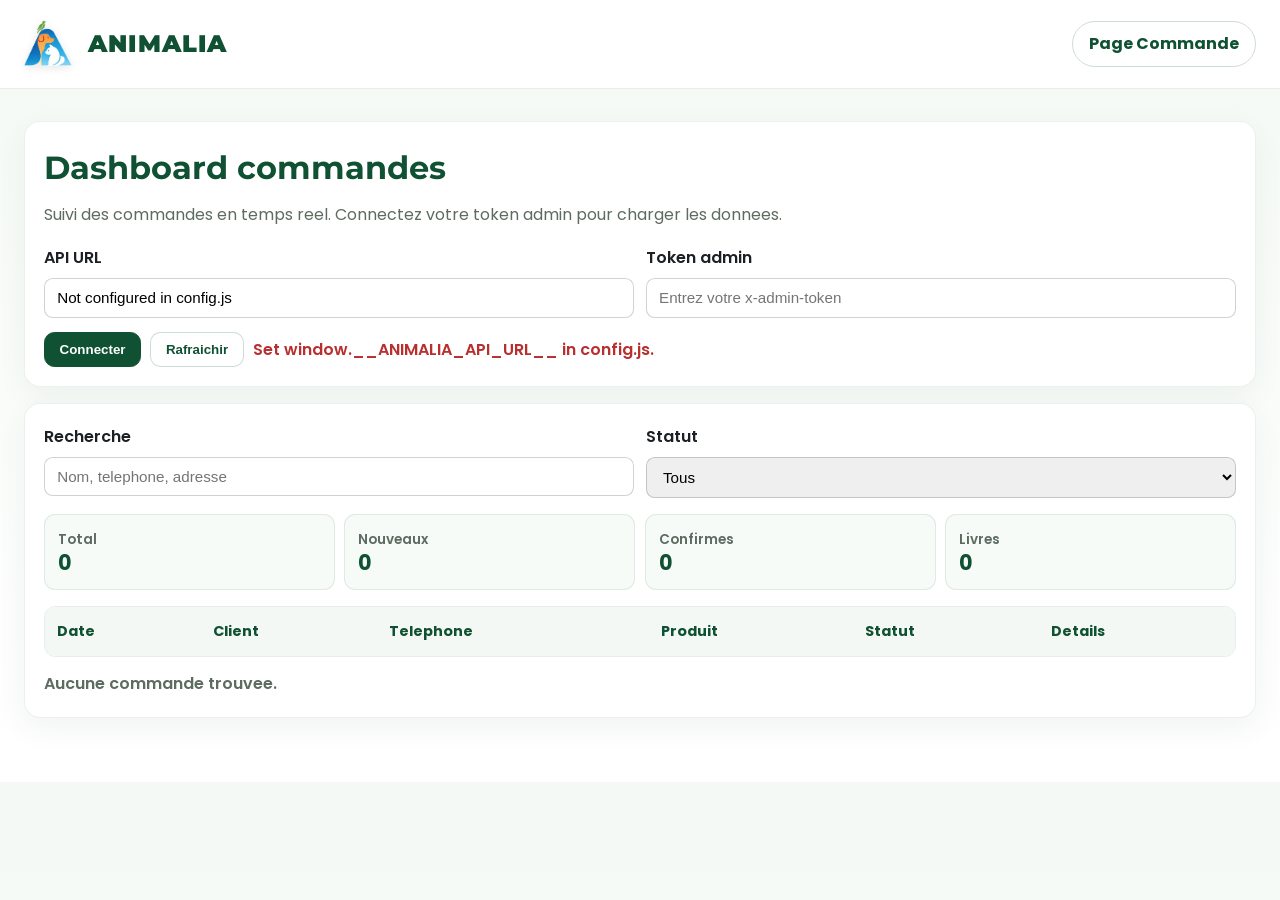
==== admin.html @ 5d36bc20 "feat: add orders dashboard, aws serverless backend, and auto deploy workflow" ====
<!doctype html>
<html lang="fr">
  <head>
    <meta charset="UTF-8" />
    <meta name="viewport" content="width=device-width, initial-scale=1.0" />
    <title>ANIMALIA Dashboard | Commandes</title>
    <link rel="icon" href="images/logo.png" />
    <link
      rel="stylesheet"
      href="https://cdnjs.cloudflare.com/ajax/libs/font-awesome/6.4.0/css/all.min.css"
    />
    <link
      href="https://fonts.googleapis.com/css2?family=Poppins:wght@300;400;500;600;700;800;900&family=Montserrat:wght@700;800;900&display=swap"
      rel="stylesheet"
    />
    <link rel="stylesheet" href="style.css" />
    <link rel="stylesheet" href="admin.css" />
  </head>
  <body class="admin-body">
    <header class="admin-header">
      <div class="container admin-header-inner">
        <a href="index.html" class="logo">
          <img src="images/logo.png" alt="Animalia" />
          <span>ANIMALIA</span>
        </a>
        <a href="index.html#order" class="admin-home-link">Page Commande</a>
      </div>
    </header>

    <main class="admin-main">
      <div class="container">
        <section class="admin-card">
          <h1>Dashboard commandes</h1>
          <p class="subtitle">
            Suivi des commandes en temps reel. Connectez votre token admin pour
            charger les donnees.
          </p>

          <div class="auth-grid">
            <label>
              API URL
              <input id="apiUrl" type="text" readonly />
            </label>
            <label>
              Token admin
              <input
                id="adminToken"
                type="password"
                placeholder="Entrez votre x-admin-token"
              />
            </label>
          </div>

          <div class="auth-actions">
            <button id="connectBtn" class="admin-btn primary">Connecter</button>
            <button id="refreshBtn" class="admin-btn">Rafraichir</button>
            <p id="dashboardStatus" class="dashboard-status" aria-live="polite"></p>
          </div>
        </section>

        <section class="admin-card">
          <div class="controls-grid">
            <label>
              Recherche
              <input
                id="searchInput"
                type="text"
                placeholder="Nom, telephone, adresse"
              />
            </label>

            <label>
              Statut
              <select id="statusFilter">
                <option value="">Tous</option>
                <option value="new">Nouveau</option>
                <option value="confirmed">Confirme</option>
                <option value="shipped">Expedie</option>
                <option value="delivered">Livre</option>
                <option value="cancelled">Annule</option>
              </select>
            </label>
          </div>

          <div class="stats-grid">
            <article class="stat-card">
              <span>Total</span>
              <strong id="statTotal">0</strong>
            </article>
            <article class="stat-card">
              <span>Nouveaux</span>
              <strong id="statNew">0</strong>
            </article>
            <article class="stat-card">
              <span>Confirmes</span>
              <strong id="statConfirmed">0</strong>
            </article>
            <article class="stat-card">
              <span>Livres</span>
              <strong id="statDelivered">0</strong>
            </article>
          </div>

          <div class="table-wrap">
            <table>
              <thead>
                <tr>
                  <th>Date</th>
                  <th>Client</th>
                  <th>Telephone</th>
                  <th>Produit</th>
                  <th>Statut</th>
                  <th>Details</th>
                </tr>
              </thead>
              <tbody id="ordersTableBody"></tbody>
            </table>
          </div>

          <p id="emptyState" class="empty-state">Aucune commande trouvee.</p>
        </section>
      </div>
    </main>

    <script src="config.js"></script>
    <script src="admin.js"></script>
  </body>
</html>
---- style.css ----
/* style.css - Premium Restyling for ANIMALIA */
:root {
  --primary: #0f5132;
  --primary-light: #198754;
  --accent: #ffc107;
  --accent-hover: #ffb300;
  --text-main: #1c1f23;
  --text-muted: #6b7280;
  --bg-light: #f8faf9;
  --surface: #ffffff;
  --glass: rgba(255, 255, 255, 0.85);
  --glass-border: rgba(255, 255, 255, 0.4);
  --shadow-sm: 0 4px 6px rgba(0, 0, 0, 0.05);
  --shadow-lg: 0 15px 35px rgba(0, 0, 0, 0.1);
  --transition: all 0.3s cubic-bezier(0.4, 0, 0.2, 1);
}

*,
*::before,
*::after {
  box-sizing: border-box;
  margin: 0;
  padding: 0;
}

html {
  scroll-behavior: smooth;
}

body {
  font-family: "Poppins", sans-serif;
  -webkit-font-smoothing: antialiased;
  line-height: 1.7;
  color: var(--text-main);
  background-color: var(--bg-light);
  background-image:
    radial-gradient(
      circle at top right,
      rgba(25, 135, 84, 0.05) 0%,
      transparent 40%
    ),
    radial-gradient(
      circle at bottom left,
      rgba(255, 193, 7, 0.05) 0%,
      transparent 40%
    );
}

.font-montserrat {
  font-family: "Montserrat", sans-serif;
}

.container {
  max-width: 1280px;
  margin: 0 auto;
  padding: 0 1.5rem;
}

/* Header (Glassmorphism) */
header {
  position: fixed;
  top: 0;
  width: 100%;
  z-index: 100;
  background: var(--glass);
  backdrop-filter: blur(12px);
  -webkit-backdrop-filter: blur(12px);
  border-bottom: 1px solid var(--glass-border);
  transition: var(--transition);
}

header .container {
  display: flex;
  height: 5.5rem;
  align-items: center;
  justify-content: space-between;
}

.logo {
  display: flex;
  align-items: center;
  gap: 1rem;
  text-decoration: none;
}

.logo img {
  width: 48px;
  height: 48px;
  object-fit: contain;
  filter: drop-shadow(0 2px 4px rgba(0, 0, 0, 0.1));
  transition: var(--transition);
}

.logo span {
  font-family: "Montserrat", sans-serif;
  font-size: 1.5rem;
  font-weight: 900;
  color: var(--primary);
  letter-spacing: 0.05em;
}

.logo:hover img {
  transform: rotate(-5deg) scale(1.05);
}

.admin-link {
  text-decoration: none;
  font-weight: 700;
  color: var(--primary);
  border: 1px solid rgba(15, 81, 50, 0.2);
  background: rgba(255, 255, 255, 0.6);
  border-radius: 999px;
  padding: 0.55rem 1rem;
  transition: var(--transition);
}

.admin-link:hover {
  background: var(--primary);
  color: #ffffff;
  border-color: var(--primary);
}

.whatsapp-btn {
  display: inline-flex;
  align-items: center;
  gap: 0.75rem;
  background: linear-gradient(135deg, #25d366, #128c7e);
  padding: 0.75rem 1.5rem;
  border-radius: 99px;
  font-size: 0.95rem;
  font-weight: 700;
  color: white;
  text-decoration: none;
  box-shadow: 0 4px 15px rgba(37, 211, 102, 0.3);
  transition: var(--transition);
}

.whatsapp-btn:hover {
  transform: translateY(-2px);
  box-shadow: 0 6px 20px rgba(37, 211, 102, 0.4);
}

.whatsapp-btn span {
  display: none;
}
@media (min-width: 640px) {
  .whatsapp-btn span {
    display: inline;
  }
}

/* Hero Section */
.hero {
  padding: 7rem 0 3rem;
  position: relative;
}

.hero .grid {
  display: grid;
  grid-template-columns: 1fr;
  gap: 4rem;
  align-items: center;
}

@media (min-width: 1024px) {
  .hero .grid {
    grid-template-columns: 1fr 1fr;
  }
}

.product-gallery {
  position: relative;
  perspective: 1000px;
}

.gallery-wrapper {
  background: var(--surface);
  border-radius: 2rem;
  padding: 2rem;
  box-shadow: var(--shadow-lg);
  border: 1px solid rgba(255, 255, 255, 0.8);
}

.main-image {
  position: relative;
  padding-bottom: 100%;
  border-radius: 1.5rem;
  overflow: hidden;
  background: linear-gradient(to bottom right, #f8f9fa, #e9ecef);
}

.main-image img {
  position: absolute;
  top: 0;
  left: 0;
  width: 100%;
  height: 100%;
  object-fit: cover;
  transition: transform 0.5s ease;
}

.main-image:hover img {
  transform: scale(1.05);
}

.thumbnails {
  display: flex;
  gap: 1rem;
  margin-top: 1.5rem;
  justify-content: center;
}

.thumbnail {
  width: 4rem;
  height: 4rem;
  border-radius: 1rem;
  cursor: pointer;
  overflow: hidden;
  border: 2px solid transparent;
  opacity: 0.5;
  transition: var(--transition);
}

.thumbnail:hover,
.thumbnail.active {
  opacity: 1;
  border-color: var(--primary);
  transform: translateY(-2px);
  box-shadow: 0 4px 10px rgba(0, 0, 0, 0.1);
}

.thumbnail img {
  width: 100%;
  height: 100%;
  object-fit: cover;
}

/* Product Info */
.product-info h1 {
  font-family: "Montserrat", sans-serif;
  font-size: clamp(2.5rem, 5vw, 4rem);
  font-weight: 900;
  line-height: 1.1;
  color: var(--primary);
  margin-bottom: 1rem;
}

.product-info h1 span {
  background: linear-gradient(120deg, var(--primary), var(--accent));
  -webkit-background-clip: text;
  -webkit-text-fill-color: transparent;
}

.price {
  font-size: 2.5rem;
  font-weight: 800;
  color: var(--text-main);
  display: flex;
  align-items: center;
  gap: 1rem;
}

.price::after {
  content: "Promotion";
  font-size: 0.85rem;
  background: #ffebee;
  color: #d32f2f;
  padding: 0.25rem 0.75rem;
  border-radius: 99px;
  text-transform: uppercase;
  letter-spacing: 0.05em;
}

.rating-stock {
  display: flex;
  align-items: center;
  gap: 1rem;
  margin: 1.5rem 0;
  padding: 1rem;
  background: white;
  border-radius: 1rem;
  box-shadow: var(--shadow-sm);
  display: inline-flex;
}

.stars {
  display: flex;
  gap: 0.25rem;
  color: var(--accent);
}
.stars svg {
  width: 1.25rem;
  height: 1.25rem;
  fill: currentColor;
}

.in-stock {
  display: flex;
  align-items: center;
  gap: 0.5rem;
  font-weight: 600;
  color: var(--primary-light);
}
.in-stock::before {
  content: "";
  width: 8px;
  height: 8px;
  background: currentColor;
  border-radius: 50%;
  box-shadow: 0 0 0 3px rgba(25, 135, 84, 0.2);
}

.description {
  margin: 2rem 0;
  padding-top: 2rem;
  border-top: 1px solid rgba(0, 0, 0, 0.05);
}

.description .label {
  font-weight: 700;
  font-size: 1.2rem;
  margin-bottom: 1rem;
  color: var(--primary);
}

.description .text {
  font-size: 1.05rem;
  color: var(--text-muted);
  margin-bottom: 1rem;
}

.order-btn-wrapper {
  margin: 2rem 0;
}

.whatsapp-order-btn {
  display: inline-flex;
  align-items: center;
  justify-content: center;
  gap: 1rem;
  width: 100%;
  background: linear-gradient(135deg, #25d366, #128c7e);
  color: white;
  padding: 1.25rem 2rem;
  border-radius: 1rem;
  font-size: 1.25rem;
  font-weight: 700;
  text-decoration: none;
  box-shadow: 0 10px 25px rgba(37, 211, 102, 0.3);
  transition: var(--transition);
  position: relative;
  overflow: hidden;
}

.whatsapp-order-btn::after {
  content: "";
  position: absolute;
  top: 0;
  left: -100%;
  width: 50%;
  height: 100%;
  background: linear-gradient(
    to right,
    rgba(255, 255, 255, 0) 0%,
    rgba(255, 255, 255, 0.3) 50%,
    rgba(255, 255, 255, 0) 100%
  );
  transform: skewX(-25deg);
  animation: shine 3s infinite;
}

@keyframes shine {
  0% {
    left: -100%;
  }
  20% {
    left: 200%;
  }
  100% {
    left: 200%;
  }
}

.whatsapp-order-btn:hover {
  transform: translateY(-5px);
  box-shadow: 0 15px 35px rgba(37, 211, 102, 0.4);
}

/* Sections Shared */
.section-title {
  text-align: center;
  margin-bottom: 4rem;
}

.section-title h2 {
  font-family: "Montserrat", sans-serif;
  font-size: 2.5rem;
  font-weight: 900;
  color: var(--primary);
}

/* Pack Section */
.pack-section {
  padding: 6rem 0;
}

.product-card {
  display: grid;
  gap: 3rem;
  align-items: center;
  background: white;
  border-radius: 2rem;
  padding: 3rem;
  margin-bottom: 3rem;
  box-shadow: var(--shadow-lg);
  transition: var(--transition);
  border: 1px solid rgba(0, 0, 0, 0.02);
}

@media (min-width: 1024px) {
  .product-card {
    grid-template-columns: 1fr 1fr;
  }
  .product-card.reverse {
    direction: rtl;
  }
  .product-card.reverse > * {
    direction: ltr;
  }
}

.product-card:hover {
  transform: translateY(-5px);
}

.product-card img {
  width: 100%;
  border-radius: 1.5rem;
  object-fit: contain;
  box-shadow: 0 20px 40px rgba(0, 0, 0, 0.1);
  transition: var(--transition);
}
.product-card:hover img {
  transform: scale(1.02);
}

.product-card h3 {
  font-size: 2rem;
  font-weight: 800;
  font-family: "Montserrat", sans-serif;
  color: var(--primary);
  margin-bottom: 1.5rem;
  position: relative;
  display: inline-block;
}

.product-card h3::after {
  content: "";
  position: absolute;
  bottom: -0.5rem;
  left: 0;
  width: 50%;
  height: 4px;
  background: var(--accent);
  border-radius: 2px;
}

.product-card .content {
  font-size: 1.1rem;
  color: var(--text-muted);
}
.product-card .content p {
  margin-bottom: 1rem;
}
.product-card .content .bold {
  color: var(--text-main);
  font-weight: 700;
}
.product-card .content ul {
  margin: 1rem 0 1.5rem 1.5rem;
}
.product-card .content li {
  margin-bottom: 0.5rem;
}

/* Benefits Section */
.benefits-section {
  padding: 6rem 0;
  background: var(--primary);
  color: white;
  position: relative;
  overflow: hidden;
}

.benefits-section::before {
  content: "";
  position: absolute;
  top: 0;
  right: 0;
  width: 50%;
  height: 100%;
  background: radial-gradient(
    circle at top right,
    rgba(255, 255, 255, 0.1) 0%,
    transparent 60%
  );
}

.benefits-header {
  text-align: center;
  margin-bottom: 5rem;
  position: relative;
  z-index: 10;
}
.benefits-header .subtitle {
  color: var(--accent);
  font-weight: 700;
  letter-spacing: 0.1em;
  text-transform: uppercase;
  margin-bottom: 1rem;
}
.benefits-header h2 {
  font-family: "Montserrat", sans-serif;
  font-size: 2.5rem;
  font-weight: 900;
}
.benefits-header h2 span {
  color: var(--accent);
}
.benefits-header p {
  color: rgba(255, 255, 255, 0.8);
  font-size: 1.1rem;
  max-width: 600px;
  margin: 1rem auto 0;
}

.benefits-grid {
  display: grid;
  gap: 2.5rem;
  grid-template-columns: repeat(auto-fit, minmax(300px, 1fr));
  position: relative;
  z-index: 10;
}

.benefit-card {
  background: rgba(255, 255, 255, 0.05);
  backdrop-filter: blur(10px);
  -webkit-backdrop-filter: blur(10px);
  border: 1px solid rgba(255, 255, 255, 0.1);
  padding: 2.5rem;
  border-radius: 1.5rem;
  transition: var(--transition);
}

.benefit-card:hover {
  transform: translateY(-10px);
  background: rgba(255, 255, 255, 0.1);
  border-color: rgba(255, 255, 255, 0.2);
}

.benefit-icon {
  width: 4.5rem;
  height: 4.5rem;
  background: var(--accent);
  color: var(--primary);
  border-radius: 1.25rem;
  display: flex;
  align-items: center;
  justify-content: center;
  margin-bottom: 1.5rem;
  box-shadow: 0 10px 20px rgba(0, 0, 0, 0.2);
}
.benefit-icon svg {
  width: 2.25rem;
  height: 2.25rem;
}

.benefit-card h3 {
  font-size: 1.3rem;
  font-weight: 700;
  margin-bottom: 1rem;
  color: white;
}
.benefit-card p {
  color: rgba(255, 255, 255, 0.8);
  line-height: 1.6;
  font-size: 0.95rem;
}

/* Problems Section */
.problems-section {
  padding: 6rem 0;
  background: white;
}

.problems-header {
  text-align: center;
  margin-bottom: 5rem;
  max-width: 700px;
  margin-inline: auto;
}
.problems-header .subtitle {
  color: #d32f2f;
  font-weight: 700;
  margin-bottom: 1rem;
  text-transform: uppercase;
  letter-spacing: 0.1em;
}
.problems-header h2 {
  font-family: "Montserrat", sans-serif;
  font-size: 2.5rem;
  font-weight: 900;
  color: var(--primary);
}
.problems-header p {
  color: var(--text-muted);
  font-size: 1.1rem;
  margin-top: 1rem;
}

.problems-grid {
  display: grid;
  gap: 2.5rem;
  grid-template-columns: repeat(auto-fit, minmax(320px, 1fr));
}

.problem-card {
  background: var(--bg-light);
  border-radius: 1.5rem;
  overflow: hidden;
  box-shadow: var(--shadow-sm);
  transition: var(--transition);
  border: 1px solid rgba(0, 0, 0, 0.05);
}

.problem-card:hover {
  transform: translateY(-10px);
  box-shadow: var(--shadow-lg);
}

.problem-image {
  height: 250px;
  overflow: hidden;
  position: relative;
}
.problem-image img {
  width: 100%;
  height: 100%;
  object-fit: cover;
  transition: transform 0.5s ease;
}
.problem-card:hover .problem-image img {
  transform: scale(1.1);
}

.problem-content {
  padding: 2rem;
}
.problem-content h3 {
  font-size: 1.4rem;
  font-weight: 800;
  color: var(--primary);
  margin-bottom: 1rem;
  line-height: 1.3;
}
.problem-content p {
  color: var(--text-muted);
  margin-bottom: 1.5rem;
  font-size: 0.95rem;
}
.problem-tag {
  display: inline-block;
  padding: 0.5rem 1rem;
  background: rgba(25, 135, 84, 0.1);
  color: var(--primary-light);
  border-radius: 99px;
  font-weight: 700;
  font-size: 0.85rem;
}

/* Contact Section & How to Order */
.contact-section {
  padding: 6rem 0;
  background: linear-gradient(135deg, #f8faf9 0%, #e9ecef 100%);
  position: relative;
}

.contact-grid {
  display: grid;
  gap: 4rem;
  grid-template-columns: 1fr;
  align-items: start;
}

@media (min-width: 1024px) {
  .contact-grid {
    grid-template-columns: 1fr 1fr;
  }
}

.contact-info,
.how-to-order {
  background: white;
  padding: 3.5rem;
  border-radius: 2rem;
  box-shadow: var(--shadow-lg);
  height: 100%;
}

.contact-info h2,
.how-to-order h3 {
  font-family: "Montserrat", sans-serif;
  font-size: 2rem;
  font-weight: 900;
  color: var(--primary);
  margin-bottom: 2.5rem;
  position: relative;
  display: inline-block;
}
.contact-info h2::after,
.how-to-order h3::after {
  content: "";
  position: absolute;
  bottom: -10px;
  left: 0;
  width: 40px;
  height: 4px;
  background: var(--accent);
  border-radius: 2px;
}

.contact-item {
  display: flex;
  gap: 1.5rem;
  align-items: flex-start;
  margin-bottom: 2rem;
}
.contact-item:last-of-type {
  margin-bottom: 0;
}

.contact-item .icon {
  width: 3.5rem;
  height: 3.5rem;
  background: rgba(15, 81, 50, 0.05);
  color: var(--primary);
  border-radius: 1rem;
  display: flex;
  align-items: center;
  justify-content: center;
  font-size: 1.5rem;
  flex-shrink: 0;
  transition: var(--transition);
}
.contact-item:hover .icon {
  background: var(--primary);
  color: white;
  transform: scale(1.1) rotate(5deg);
}

.contact-item h4 {
  font-weight: 800;
  color: var(--text-main);
  margin-bottom: 0.25rem;
  font-size: 1.1rem;
}
.contact-item p {
  color: var(--text-muted);
}

.social-links {
  display: flex;
  gap: 1rem;
  margin-top: 3rem;
  padding-top: 2rem;
  border-top: 1px solid rgba(0, 0, 0, 0.05);
}
.social-links a {
  width: 3.5rem;
  height: 3.5rem;
  background: var(--bg-light);
  color: var(--primary);
  border-radius: 1rem;
  display: flex;
  align-items: center;
  justify-content: center;
  font-size: 1.2rem;
  transition: var(--transition);
}
.social-links a:hover {
  transform: translateY(-5px);
  background: var(--primary);
  color: white;
  box-shadow: 0 10px 20px rgba(15, 81, 50, 0.2);
}

.order-steps {
  margin-bottom: 2.5rem;
}
.order-step {
  display: flex;
  gap: 1.5rem;
  align-items: center;
  margin-bottom: 1.5rem;
  padding: 1rem 1.5rem;
  border-radius: 1rem;
  background: var(--bg-light);
  border: 1px solid rgba(0, 0, 0, 0.02);
  transition: var(--transition);
}
.order-step:hover {
  transform: translateX(10px);
  background: white;
  box-shadow: var(--shadow-sm);
  border-color: rgba(15, 81, 50, 0.1);
}
.order-step .number {
  width: 3rem;
  height: 3rem;
  background: var(--primary);
  color: white;
  border-radius: 50%;
  display: flex;
  align-items: center;
  justify-content: center;
  font-weight: 800;
  font-size: 1.2rem;
  flex-shrink: 0;
  box-shadow: 0 5px 15px rgba(15, 81, 50, 0.2);
}
.order-step p {
  font-weight: 600;
  color: var(--text-main);
  font-size: 1.05rem;
  margin: 0;
}

.order-btn {
  display: inline-flex;
  align-items: center;
  justify-content: center;
  gap: 1rem;
  background: linear-gradient(135deg, #25d366, #128c7e);
  color: white;
  padding: 1.25rem 2rem;
  border-radius: 1rem;
  font-weight: 800;
  font-size: 1.1rem;
  text-decoration: none;
  box-shadow: 0 10px 25px rgba(37, 211, 102, 0.3);
  transition: var(--transition);
  width: 100%;
  text-align: center;
}
.order-btn:hover {
  transform: translateY(-3px);
  box-shadow: 0 15px 35px rgba(37, 211, 102, 0.4);
}
.order-btn:disabled {
  cursor: not-allowed;
  opacity: 0.8;
  transform: none;
  box-shadow: 0 10px 25px rgba(37, 211, 102, 0.3);
}

.order-btn-large,
.whatsapp-btn-large {
  display: inline-flex;
  align-items: center;
  justify-content: center;
  gap: 1rem;
  background: linear-gradient(135deg, #25d366, #128c7e);
  color: white;
  padding: 1.25rem 2.5rem;
  border-radius: 99px;
  font-weight: 800;
  font-size: 1.2rem;
  text-decoration: none;
  box-shadow: 0 10px 25px rgba(37, 211, 102, 0.3);
  transition: var(--transition);
}
.order-btn-large:hover,
.whatsapp-btn-large:hover {
  transform: translateY(-3px);
  box-shadow: 0 15px 35px rgba(37, 211, 102, 0.4);
}

.order-form {
  display: grid;
  gap: 1rem;
  margin-top: 1rem;
}

.order-form label {
  display: flex;
  flex-direction: column;
  font-weight: 600;
  color: var(--text-main);
}

.order-form input,
.order-form textarea {
  margin-top: 0.5rem;
  padding: 0.9rem 1rem;
  border-radius: 0.65rem;
  border: 1px solid rgba(0, 0, 0, 0.15);
  background: #ffffff;
  font-size: 0.96rem;
}

.order-form textarea {
  min-height: 90px;
  resize: vertical;
}

.order-status {
  min-height: 1.3rem;
  margin-top: 0.15rem;
  font-weight: 600;
}
.order-status.success {
  color: #0f8f45;
}
.order-status.error {
  color: #bf2f2f;
}

.center-btn {
  text-align: center;
  margin-top: 2rem;
}
.mt-16 {
  margin-top: 4rem;
}
.text-center {
  text-align: center;
}

/* Footer */
footer {
  background: #0c120e;
  color: rgba(255, 255, 255, 0.7);
  text-align: center;
  padding: 2rem 0;
  border-top: 1px solid rgba(255, 255, 255, 0.05);
}
footer p {
  font-size: 0.95rem;
  font-weight: 500;
}
footer strong {
  color: white;
}

@media (max-width: 767px) {
  .hero .grid {
    gap: 2rem;
  }
  .product-info h1 {
    font-size: 2.5rem;
    line-height: 1.2;
  }
  .price {
    font-size: 2rem;
  }
  .product-card {
    padding: 1.5rem;
    gap: 1.5rem;
  }
  .product-card h3 {
    font-size: 1.5rem;
  }
  .benefits-section {
    padding: 4rem 0;
  }
  .benefits-header h2 {
    font-size: 2rem;
  }
  .problem-card .problem-image {
    height: 200px;
  }
  .contact-info,
  .how-to-order {
    padding: 2rem;
  }
  .contact-info h2,
  .how-to-order h3 {
    font-size: 1.5rem;
  }
}
---- admin.css ----
.admin-body {
  background: linear-gradient(180deg, #f4f9f5 0%, #ffffff 100%);
}

.admin-header {
  position: sticky;
  top: 0;
  z-index: 20;
  background: rgba(255, 255, 255, 0.92);
  backdrop-filter: blur(8px);
  border-bottom: 1px solid rgba(15, 81, 50, 0.1);
}

.admin-header-inner {
  display: flex;
  min-height: 5rem;
  align-items: center;
  justify-content: space-between;
}

.admin-home-link {
  color: #0f5132;
  text-decoration: none;
  font-weight: 700;
  border: 1px solid rgba(15, 81, 50, 0.2);
  padding: 0.5rem 1rem;
  border-radius: 999px;
}

.admin-main {
  padding: 2rem 0 3rem;
}

.admin-card {
  background: #ffffff;
  border: 1px solid rgba(15, 81, 50, 0.08);
  border-radius: 1rem;
  box-shadow: 0 10px 30px rgba(15, 81, 50, 0.06);
  padding: 1.2rem;
  margin-bottom: 1rem;
}

.admin-card h1 {
  font-family: "Montserrat", sans-serif;
  color: #0f5132;
  font-size: clamp(1.4rem, 3vw, 2rem);
}

.subtitle {
  color: #5d6b61;
  margin: 0.35rem 0 1rem;
}

.auth-grid,
.controls-grid {
  display: grid;
  grid-template-columns: 1fr;
  gap: 0.75rem;
}

.auth-grid label,
.controls-grid label {
  display: flex;
  flex-direction: column;
  font-weight: 600;
  color: #1c1f23;
  gap: 0.4rem;
}

.auth-grid input,
.controls-grid input,
.controls-grid select {
  border: 1px solid rgba(28, 31, 35, 0.2);
  border-radius: 0.55rem;
  padding: 0.65rem 0.75rem;
  font-size: 0.95rem;
}

.auth-actions {
  margin-top: 0.9rem;
  display: flex;
  align-items: center;
  gap: 0.6rem;
  flex-wrap: wrap;
}

.admin-btn {
  border: 1px solid rgba(15, 81, 50, 0.2);
  background: #ffffff;
  color: #0f5132;
  border-radius: 0.65rem;
  padding: 0.55rem 0.9rem;
  font-weight: 700;
  cursor: pointer;
}

.admin-btn.primary {
  background: #0f5132;
  color: #ffffff;
  border-color: #0f5132;
}

.dashboard-status {
  min-height: 1.25rem;
  font-weight: 600;
}

.dashboard-status.success {
  color: #127a3b;
}

.dashboard-status.error {
  color: #b82f2f;
}

.stats-grid {
  margin: 1rem 0;
  display: grid;
  grid-template-columns: repeat(2, minmax(0, 1fr));
  gap: 0.6rem;
}

.stat-card {
  background: #f7fbf8;
  border: 1px solid rgba(15, 81, 50, 0.1);
  border-radius: 0.7rem;
  padding: 0.8rem;
}

.stat-card span {
  display: block;
  color: #5d6b61;
  font-weight: 600;
  font-size: 0.85rem;
}

.stat-card strong {
  display: block;
  color: #0f5132;
  font-size: 1.3rem;
  line-height: 1.2;
}

.table-wrap {
  overflow-x: auto;
  border: 1px solid rgba(15, 81, 50, 0.1);
  border-radius: 0.7rem;
}

table {
  width: 100%;
  border-collapse: collapse;
  min-width: 900px;
}

thead th {
  background: #f3f8f4;
  color: #0f5132;
  text-align: left;
  font-size: 0.9rem;
  padding: 0.75rem;
}

tbody td {
  border-top: 1px solid rgba(15, 81, 50, 0.08);
  padding: 0.65rem 0.75rem;
  vertical-align: top;
  font-size: 0.92rem;
}

.status-select {
  border: 1px solid rgba(15, 81, 50, 0.2);
  border-radius: 0.5rem;
  padding: 0.35rem 0.5rem;
  background: #ffffff;
}

.status-badge {
  display: inline-flex;
  align-items: center;
  border-radius: 999px;
  padding: 0.12rem 0.5rem;
  font-size: 0.75rem;
  font-weight: 700;
  margin-bottom: 0.35rem;
}

.status-new {
  background: #fff4d4;
  color: #7a5c00;
}

.status-confirmed {
  background: #d9f4e5;
  color: #0d6b3c;
}

.status-shipped {
  background: #e5ecff;
  color: #2d4bb0;
}

.status-delivered {
  background: #d7f7de;
  color: #0a6b36;
}

.status-cancelled {
  background: #ffe0e0;
  color: #9b2a2a;
}

.empty-state {
  margin-top: 0.85rem;
  color: #5d6b61;
  font-weight: 600;
}

@media (min-width: 900px) {
  .auth-grid,
  .controls-grid {
    grid-template-columns: 1fr 1fr;
  }

  .stats-grid {
    grid-template-columns: repeat(4, minmax(0, 1fr));
  }
}
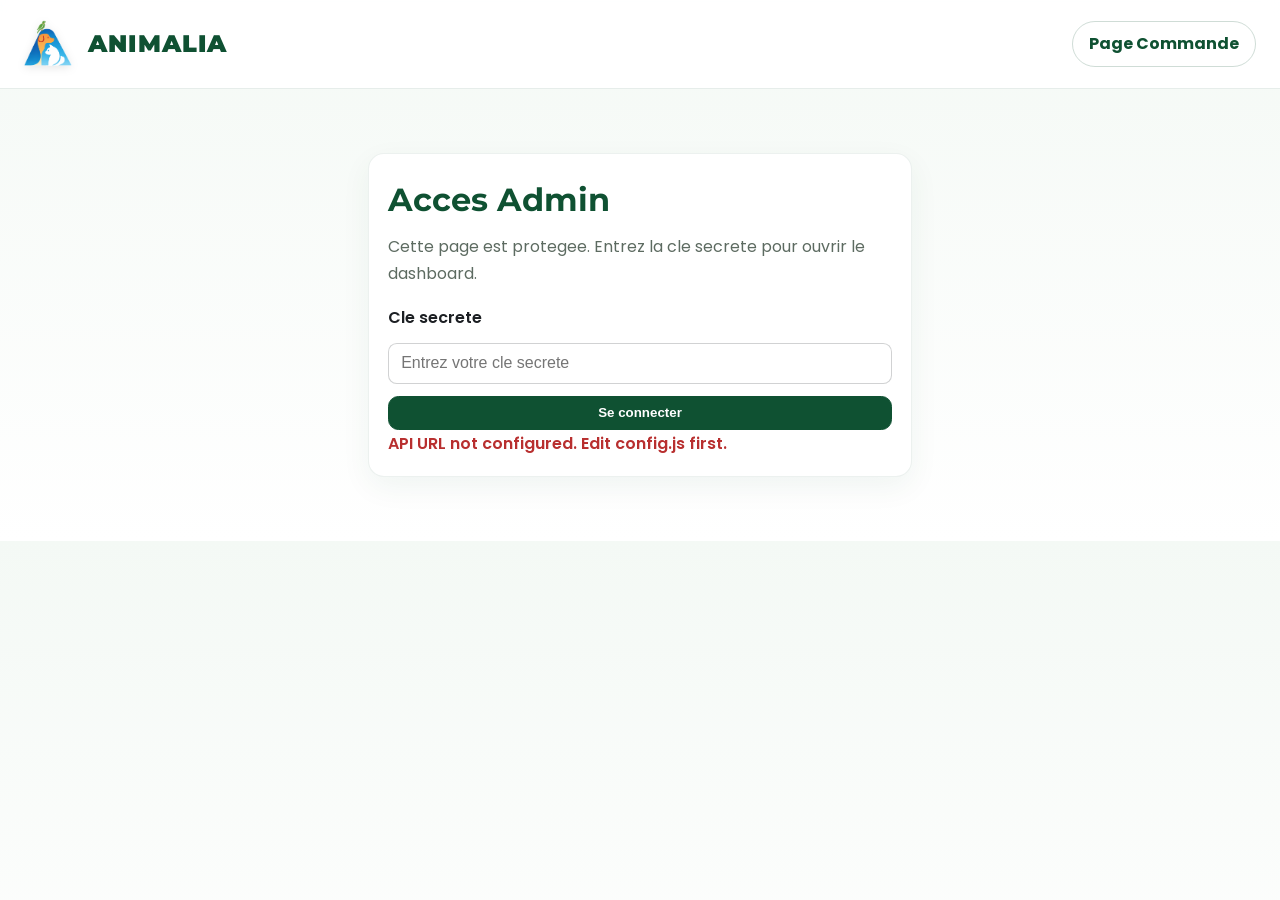
==== commit 304a2f47: "Protect admin dashboard behind secret-key login" ====
--- a/admin.html
+++ b/admin.html
@@ -29,96 +29,105 @@
 
     <main class="admin-main">
       <div class="container">
-        <section class="admin-card">
-          <h1>Dashboard commandes</h1>
+        <section id="loginCard" class="admin-card login-card">
+          <h1>Acces Admin</h1>
           <p class="subtitle">
-            Suivi des commandes en temps reel. Connectez votre token admin pour
-            charger les donnees.
+            Cette page est protegee. Entrez la cle secrete pour ouvrir le dashboard.
           </p>
 
-          <div class="auth-grid">
-            <label>
-              API URL
-              <input id="apiUrl" type="text" readonly />
-            </label>
-            <label>
-              Token admin
-              <input
-                id="adminToken"
-                type="password"
-                placeholder="Entrez votre x-admin-token"
-              />
-            </label>
-          </div>
-
-          <div class="auth-actions">
-            <button id="connectBtn" class="admin-btn primary">Connecter</button>
-            <button id="refreshBtn" class="admin-btn">Rafraichir</button>
-            <p id="dashboardStatus" class="dashboard-status" aria-live="polite"></p>
-          </div>
+          <form id="loginForm" class="login-form" autocomplete="off">
+            <label for="adminTokenInput">Cle secrete</label>
+            <input
+              id="adminTokenInput"
+              type="password"
+              placeholder="Entrez votre cle secrete"
+              required
+            />
+            <button id="loginBtn" type="submit" class="admin-btn primary">
+              Se connecter
+            </button>
+          </form>
+          <p id="loginStatus" class="dashboard-status" aria-live="polite"></p>
         </section>
 
-        <section class="admin-card">
-          <div class="controls-grid">
-            <label>
-              Recherche
-              <input
-                id="searchInput"
-                type="text"
-                placeholder="Nom, telephone, adresse"
-              />
-            </label>
+        <div id="dashboardShell" class="dashboard-shell" hidden>
+          <section class="admin-card">
+            <h1>Dashboard commandes</h1>
+            <p class="subtitle">Suivi des commandes en temps reel.</p>
 
-            <label>
-              Statut
-              <select id="statusFilter">
-                <option value="">Tous</option>
-                <option value="new">Nouveau</option>
-                <option value="confirmed">Confirme</option>
-                <option value="shipped">Expedie</option>
-                <option value="delivered">Livre</option>
-                <option value="cancelled">Annule</option>
-              </select>
-            </label>
-          </div>
+            <div class="auth-actions">
+              <button id="refreshBtn" class="admin-btn">Rafraichir</button>
+              <button id="logoutBtn" class="admin-btn danger">Se deconnecter</button>
+              <p
+                id="dashboardStatus"
+                class="dashboard-status"
+                aria-live="polite"
+              ></p>
+            </div>
+          </section>
 
-          <div class="stats-grid">
-            <article class="stat-card">
-              <span>Total</span>
-              <strong id="statTotal">0</strong>
-            </article>
-            <article class="stat-card">
-              <span>Nouveaux</span>
-              <strong id="statNew">0</strong>
-            </article>
-            <article class="stat-card">
-              <span>Confirmes</span>
-              <strong id="statConfirmed">0</strong>
-            </article>
-            <article class="stat-card">
-              <span>Livres</span>
-              <strong id="statDelivered">0</strong>
-            </article>
-          </div>
+          <section class="admin-card">
+            <div class="controls-grid">
+              <label>
+                Recherche
+                <input
+                  id="searchInput"
+                  type="text"
+                  placeholder="Nom, telephone, adresse"
+                />
+              </label>
 
-          <div class="table-wrap">
-            <table>
-              <thead>
-                <tr>
-                  <th>Date</th>
-                  <th>Client</th>
-                  <th>Telephone</th>
-                  <th>Produit</th>
-                  <th>Statut</th>
-                  <th>Details</th>
-                </tr>
-              </thead>
-              <tbody id="ordersTableBody"></tbody>
-            </table>
-          </div>
+              <label>
+                Statut
+                <select id="statusFilter">
+                  <option value="">Tous</option>
+                  <option value="new">Nouveau</option>
+                  <option value="confirmed">Confirme</option>
+                  <option value="shipped">Expedie</option>
+                  <option value="delivered">Livre</option>
+                  <option value="cancelled">Annule</option>
+                </select>
+              </label>
+            </div>
 
-          <p id="emptyState" class="empty-state">Aucune commande trouvee.</p>
-        </section>
+            <div class="stats-grid">
+              <article class="stat-card">
+                <span>Total</span>
+                <strong id="statTotal">0</strong>
+              </article>
+              <article class="stat-card">
+                <span>Nouveaux</span>
+                <strong id="statNew">0</strong>
+              </article>
+              <article class="stat-card">
+                <span>Confirmes</span>
+                <strong id="statConfirmed">0</strong>
+              </article>
+              <article class="stat-card">
+                <span>Livres</span>
+                <strong id="statDelivered">0</strong>
+              </article>
+            </div>
+
+            <div class="table-wrap">
+              <table>
+                <thead>
+                  <tr>
+                    <th>Date</th>
+                    <th>Client</th>
+                    <th>Telephone</th>
+                    <th>Produit</th>
+                    <th>Statut</th>
+                    <th>Details</th>
+                  </tr>
+                </thead>
+                <tbody id="ordersTableBody"></tbody>
+              </table>
+            </div>
+
+            <p id="emptyState" class="empty-state">Aucune commande trouvee.</p>
+          </section>
+        </div>
       </div>
     </main>
 
--- a/admin.css
+++ b/admin.css
@@ -31,6 +31,11 @@
   padding: 2rem 0 3rem;
 }
 
+.login-card {
+  max-width: 34rem;
+  margin: 2rem auto;
+}
+
 .admin-card {
   background: #ffffff;
   border: 1px solid rgba(15, 81, 50, 0.08);
@@ -51,6 +56,30 @@
   margin: 0.35rem 0 1rem;
 }
 
+.login-form {
+  display: grid;
+  gap: 0.75rem;
+}
+
+.login-form label {
+  display: flex;
+  flex-direction: column;
+  font-weight: 600;
+  color: #1c1f23;
+  gap: 0.4rem;
+}
+
+.login-form input {
+  border: 1px solid rgba(28, 31, 35, 0.2);
+  border-radius: 0.55rem;
+  padding: 0.65rem 0.75rem;
+  font-size: 1rem;
+}
+
+.dashboard-shell[hidden] {
+  display: none;
+}
+
 .auth-grid,
 .controls-grid {
   display: grid;
@@ -98,6 +127,11 @@
   background: #0f5132;
   color: #ffffff;
   border-color: #0f5132;
+}
+
+.admin-btn.danger {
+  border-color: rgba(184, 47, 47, 0.25);
+  color: #b82f2f;
 }
 
 .dashboard-status {
